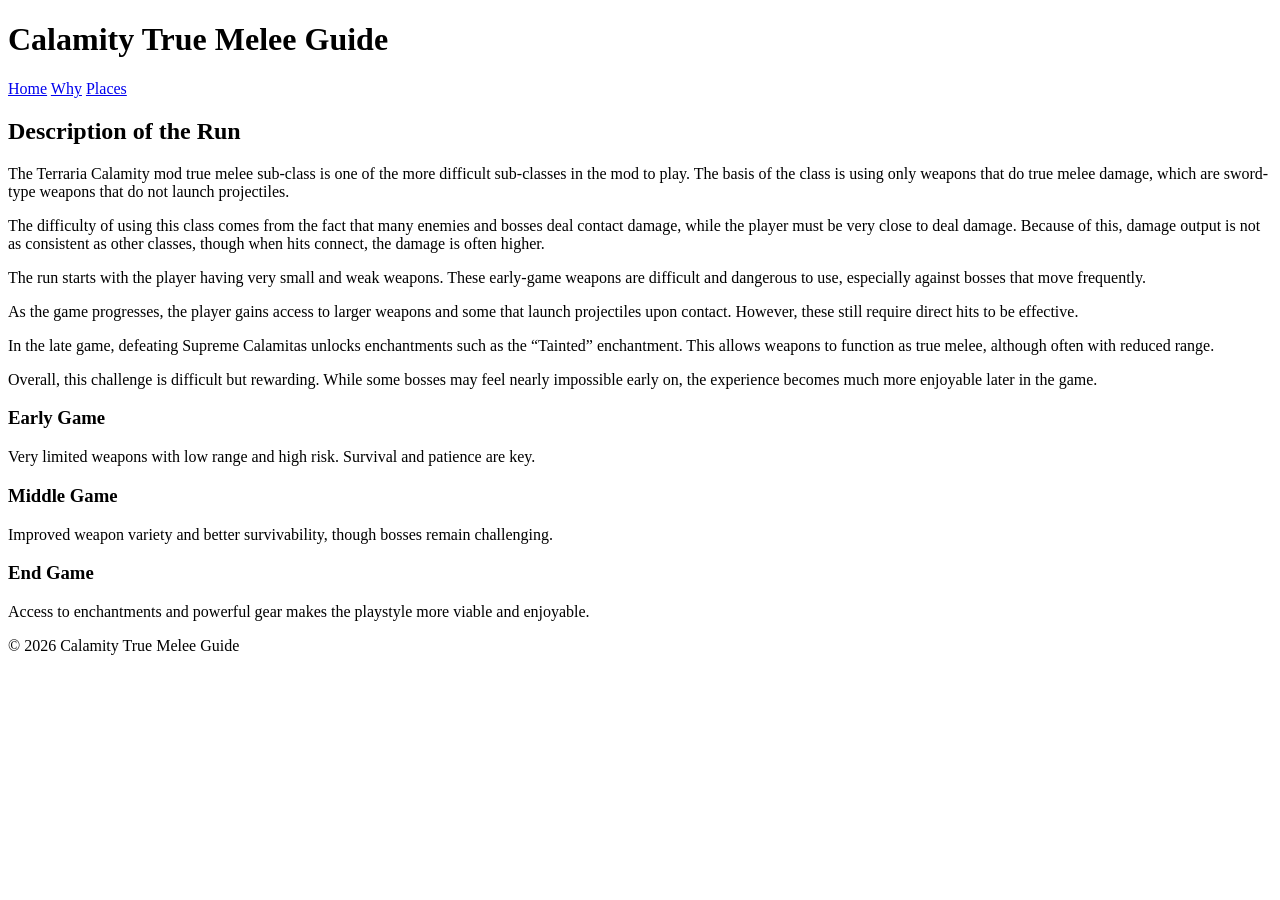
==== dev_1.html @ 3620f6ba "Html and basic files and folders" ====
<!DOCTYPE html>
<html lang="en">
<head>
    <meta charset="UTF-8">
    <title>Description of the Run</title>
</head>
<body>

    <!-- Header -->
    <header>
        <h1>Calamity True Melee Guide</h1>

        <!-- Nav -->
        <nav>
            <a href="index.html">Home</a>
            <a href="Jr_Dev_1.html">Why</a>
            <a href="Jr_Dev_2.html">Places</a>
        </nav>
    </header>

    <!-- Main Content -->
    <main>
        <section>
            <h2>Description of the Run</h2>

            <p>
                The Terraria Calamity mod true melee sub-class is one of the more difficult sub-classes in the mod to play. 
                The basis of the class is using only weapons that do true melee damage, which are sword-type weapons that do not launch projectiles.
            </p>

            <p>
                The difficulty of using this class comes from the fact that many enemies and bosses deal contact damage, while the player must be very close to deal damage. 
                Because of this, damage output is not as consistent as other classes, though when hits connect, the damage is often higher.
            </p>

            <p>
                The run starts with the player having very small and weak weapons. These early-game weapons are difficult and dangerous to use, especially against bosses that move frequently.
            </p>

            <p>
                As the game progresses, the player gains access to larger weapons and some that launch projectiles upon contact. However, these still require direct hits to be effective.
            </p>

            <p>
                In the late game, defeating Supreme Calamitas unlocks enchantments such as the “Tainted” enchantment. This allows weapons to function as true melee, although often with reduced range.
            </p>

            <p>
                Overall, this challenge is difficult but rewarding. While some bosses may feel nearly impossible early on, the experience becomes much more enjoyable later in the game.
            </p>
        </section>

        <section>
            <h3>Early Game</h3>
            <p>Very limited weapons with low range and high risk. Survival and patience are key.</p>
        </section>

        <section>
            <h3>Middle Game</h3>
            <p>Improved weapon variety and better survivability, though bosses remain challenging.</p>
        </section>

        <section>
            <h3>End Game</h3>
            <p>Access to enchantments and powerful gear makes the playstyle more viable and enjoyable.</p>
        </section>

    </main>

    <footer>
        <p>&copy; 2026 Calamity True Melee Guide</p>
    </footer>

</body>
</html>
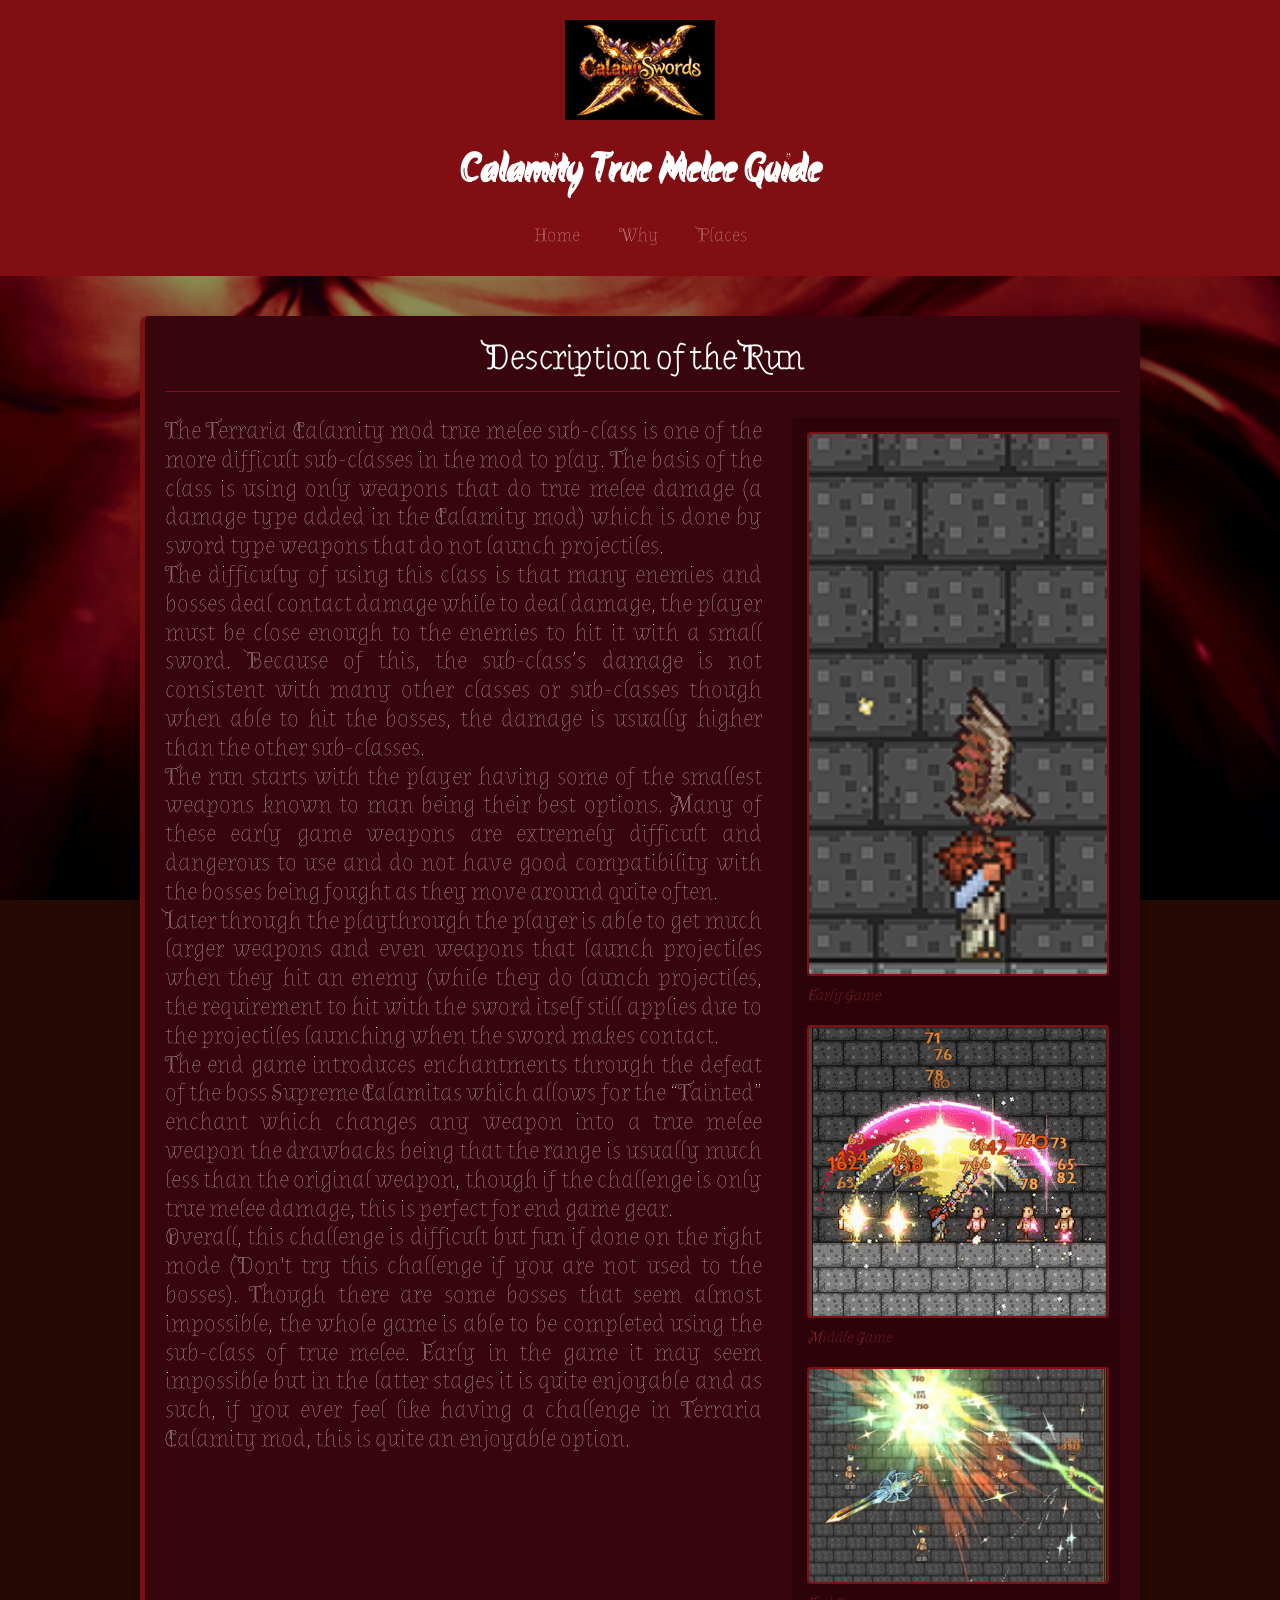
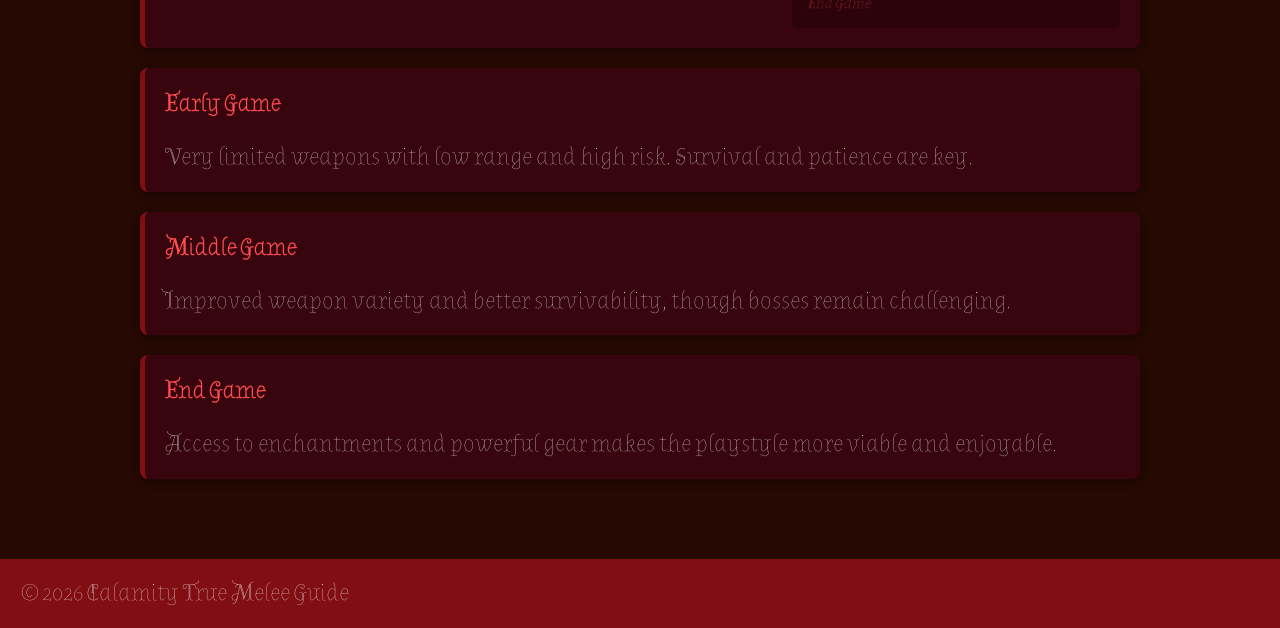
==== commit 33c63e2b: "css added and html touches" ====
--- a/dev_1.html
+++ b/dev_1.html
@@ -2,15 +2,18 @@
 <html lang="en">
 <head>
     <meta charset="UTF-8">
-    <title>Description of the Run</title>
+    <meta name="viewport" content="width=device-width, initial-scale=1.0">
+    <title>Description of the Run - Calamity True Melee</title>
+    <link rel="stylesheet" href="styles/dev1_styles.css">
 </head>
 <body>
 
-    <!-- Header -->
     <header>
+        <div class="header-logo">
+            <img src="images/logo_Cal.png" alt="Calamity Logo" class="logo">
+        </div>
         <h1>Calamity True Melee Guide</h1>
 
-        <!-- Nav -->
         <nav>
             <a href="index.html">Home</a>
             <a href="Jr_Dev_1.html">Why</a>
@@ -18,36 +21,60 @@
         </nav>
     </header>
 
-    <!-- Main Content -->
     <main>
         <section>
             <h2>Description of the Run</h2>
 
-            <p>
-                The Terraria Calamity mod true melee sub-class is one of the more difficult sub-classes in the mod to play. 
-                The basis of the class is using only weapons that do true melee damage, which are sword-type weapons that do not launch projectiles.
-            </p>
+            <div class="content-container" style="display: flex; gap: 30px; align-items: flex-start;">
+                
+                <div class="text-content" style="flex: 2;">
+                    <p>
+                        The Terraria Calamity mod true melee sub-class is one of the more difficult sub-classes in the mod to play. 
+                        The basis of the class is using only weapons that do true melee damage (a damage type added in the Calamity mod) which is done by sword type weapons that do not launch projectiles.
+                    </p>
 
-            <p>
-                The difficulty of using this class comes from the fact that many enemies and bosses deal contact damage, while the player must be very close to deal damage. 
-                Because of this, damage output is not as consistent as other classes, though when hits connect, the damage is often higher.
-            </p>
+                    <p>
+                        The difficulty of using this class is that many enemies and bosses deal contact damage while to deal damage, 
+                        the player must be close enough to the enemies to hit it with a small sword. Because of this, the sub-class’s damage is not consistent with many other classes or sub-classes though when able to hit the bosses, the damage is usually higher than the other sub-classes.
+                    </p>
 
-            <p>
-                The run starts with the player having very small and weak weapons. These early-game weapons are difficult and dangerous to use, especially against bosses that move frequently.
-            </p>
+                    <p>
+                        The run starts with the player having some of the smallest weapons known to man being their best options. 
+                        Many of these early game weapons are extremely difficult and dangerous to use and do not have good compatibility with the bosses being fought as they move around quite often.
+                    </p>
 
-            <p>
-                As the game progresses, the player gains access to larger weapons and some that launch projectiles upon contact. However, these still require direct hits to be effective.
-            </p>
+                    <p>
+                        Later through the playthrough the player is able to get much larger weapons and even weapons that launch projectiles when they hit an enemy (while they do launch projectiles, the requirement to hit with the sword itself still applies due to the projectiles launching when the sword makes contact.
+                    </p>
 
-            <p>
-                In the late game, defeating Supreme Calamitas unlocks enchantments such as the “Tainted” enchantment. This allows weapons to function as true melee, although often with reduced range.
-            </p>
+                    <p>
+                        The end game introduces enchantments through the defeat of the boss Supreme Calamitas which allows for the “Tainted” enchant which changes any weapon into a true melee weapon the drawbacks being that the range is usually much less than the original weapon, though if the challenge is only true melee damage, this is perfect for end game gear.
+                    </p>
 
-            <p>
-                Overall, this challenge is difficult but rewarding. While some bosses may feel nearly impossible early on, the experience becomes much more enjoyable later in the game.
-            </p>
+                    <p>
+                        Overall, this challenge is difficult but fun if done on the right mode (Don't try this challenge if you are not used to the bosses). 
+                        Though there are some bosses that seem almost impossible, the whole game is able to be completed using the sub-class of true melee. 
+                        Early in the game it may seem impossible but in the latter stages it is quite enjoyable and as such, if you ever feel like having a challenge in Terraria Calamity mod, this is quite an enjoyable option.
+                    </p>
+                </div>
+
+                <div class="image-sidebar" style="flex: 1; display: flex; flex-direction: column; gap: 20px;">
+                    <div class="image-item" style="text-align: center;">
+                        <img src="images/early_terraria.png" alt="Early Game Weapon" style="width: 100%; height: auto; border-radius: 4px;">
+                        <p class="caption" style="margin-top: 5px; font-style: italic;">early game</p>
+                    </div>
+
+                    <div class="image-item" style="text-align: center;">
+                        <img src="images/middle_terraria.png" alt="Middle Game Weapon" style="width: 100%; height: auto; border-radius: 4px;">
+                        <p class="caption" style="margin-top: 5px; font-style: italic;">middle game</p>
+                    </div>
+
+                    <div class="image-item" style="text-align: center;">
+                        <img src="images/end_terraria.png" alt="End Game Weapon" style="width: 100%; height: auto; border-radius: 4px;">
+                        <p class="caption" style="margin-top: 5px; font-style: italic;">end game</p>
+                    </div>
+                </div>
+            </div>
         </section>
 
         <section>
--- a/styles/dev1_styles.css
+++ b/styles/dev1_styles.css
@@ -0,0 +1,153 @@
+@import url('https://fonts.googleapis.com/css2?family=Akronim&family=Almendra+Display&display=swap');
+
+body {
+    margin: 0;
+    font-family: "Almendra Display", Garamond, serif;
+    background-color: #250902;
+    background-image: url("../images/BackgroundImage.png");
+    background-size: cover;
+    background-position: center;
+    background-repeat: no-repeat;
+    background-attachment: fixed;
+    color: #ffffff;
+}
+
+header {
+    background-color: #800E13;
+    padding: 20px;
+    text-align: center;
+}
+
+header .header-logo {
+    margin-bottom: 15px;
+}
+
+header .logo {
+    height: 100px;
+    width: auto;
+}
+
+header h1 {
+    font-family: "Akronim", cursive;
+    font-size: 2.5em;
+    color: #ffffff;
+    margin: 0 0 15px 0;
+}
+
+header nav {
+    display: flex;
+    justify-content: center;
+    gap: 15px;
+}
+
+header nav a {
+    text-decoration: none;
+    color: #ffffff;
+    font-size: 1.2em;
+    padding: 8px 12px;
+    border-radius: 5px;
+    transition: background-color 0.3s;
+}
+
+header nav a:hover {
+    background-color: #640D14;
+}
+
+main {
+    max-width: 1000px;
+    margin: 20px auto;
+    padding: 20px;
+}
+
+section {
+    background-color: #38040E;
+    margin-bottom: 20px;
+    padding: 20px;
+    border-left: 5px solid #800E13;
+    border-radius: 8px;
+    box-shadow: 0 4px 10px rgba(0,0,0,0.3);
+}
+
+.content-container {
+    display: flex;
+    gap: 30px;
+    align-items: flex-start;
+}
+
+.text-content {
+    flex: 2;
+    line-height: 1.6;
+}
+
+.image-sidebar {
+    flex: 1;
+    display: flex;
+    flex-direction: column;
+    gap: 25px;
+    background: rgba(0, 0, 0, 0.2);
+    padding: 15px;
+    border-radius: 5px;
+}
+
+.image-item {
+    text-align: center;
+}
+
+.image-item img {
+    max-width: 100%;
+    height: auto;
+    border: 2px solid #800E13;
+    border-radius: 4px;
+}
+
+.caption {
+    margin-top: 8px;
+    font-size: 0.95em;
+    color: #ff4d4d;
+    font-style: italic;
+    text-transform: capitalize;
+}
+
+h2 {
+    text-align: center;
+    font-size: 2.2em;
+    margin-top: 0;
+    margin-bottom: 25px;
+    border-bottom: 1px solid #800E13;
+    padding-bottom: 10px;
+}
+
+h3 {
+    color: #ff4d4d;
+    margin-top: 0;
+    font-size: 1.5em;
+}
+
+footer {
+    text-align: center;
+    padding: 20px;
+    background-color: #800E13;
+    margin-top: 40px;
+}
+
+@media (max-width: 768px) {
+    .content-container {
+        flex-direction: column;
+    }
+    
+    header h1 {
+        font-size: 1.8em;
+    }
+
+    header nav {
+        flex-wrap: wrap;
+    }
+}
+
+p {
+  font-size: 1.5rem;
+  line-height: 1.2;
+  text-align: justify;
+  margin: 0;
+}
+
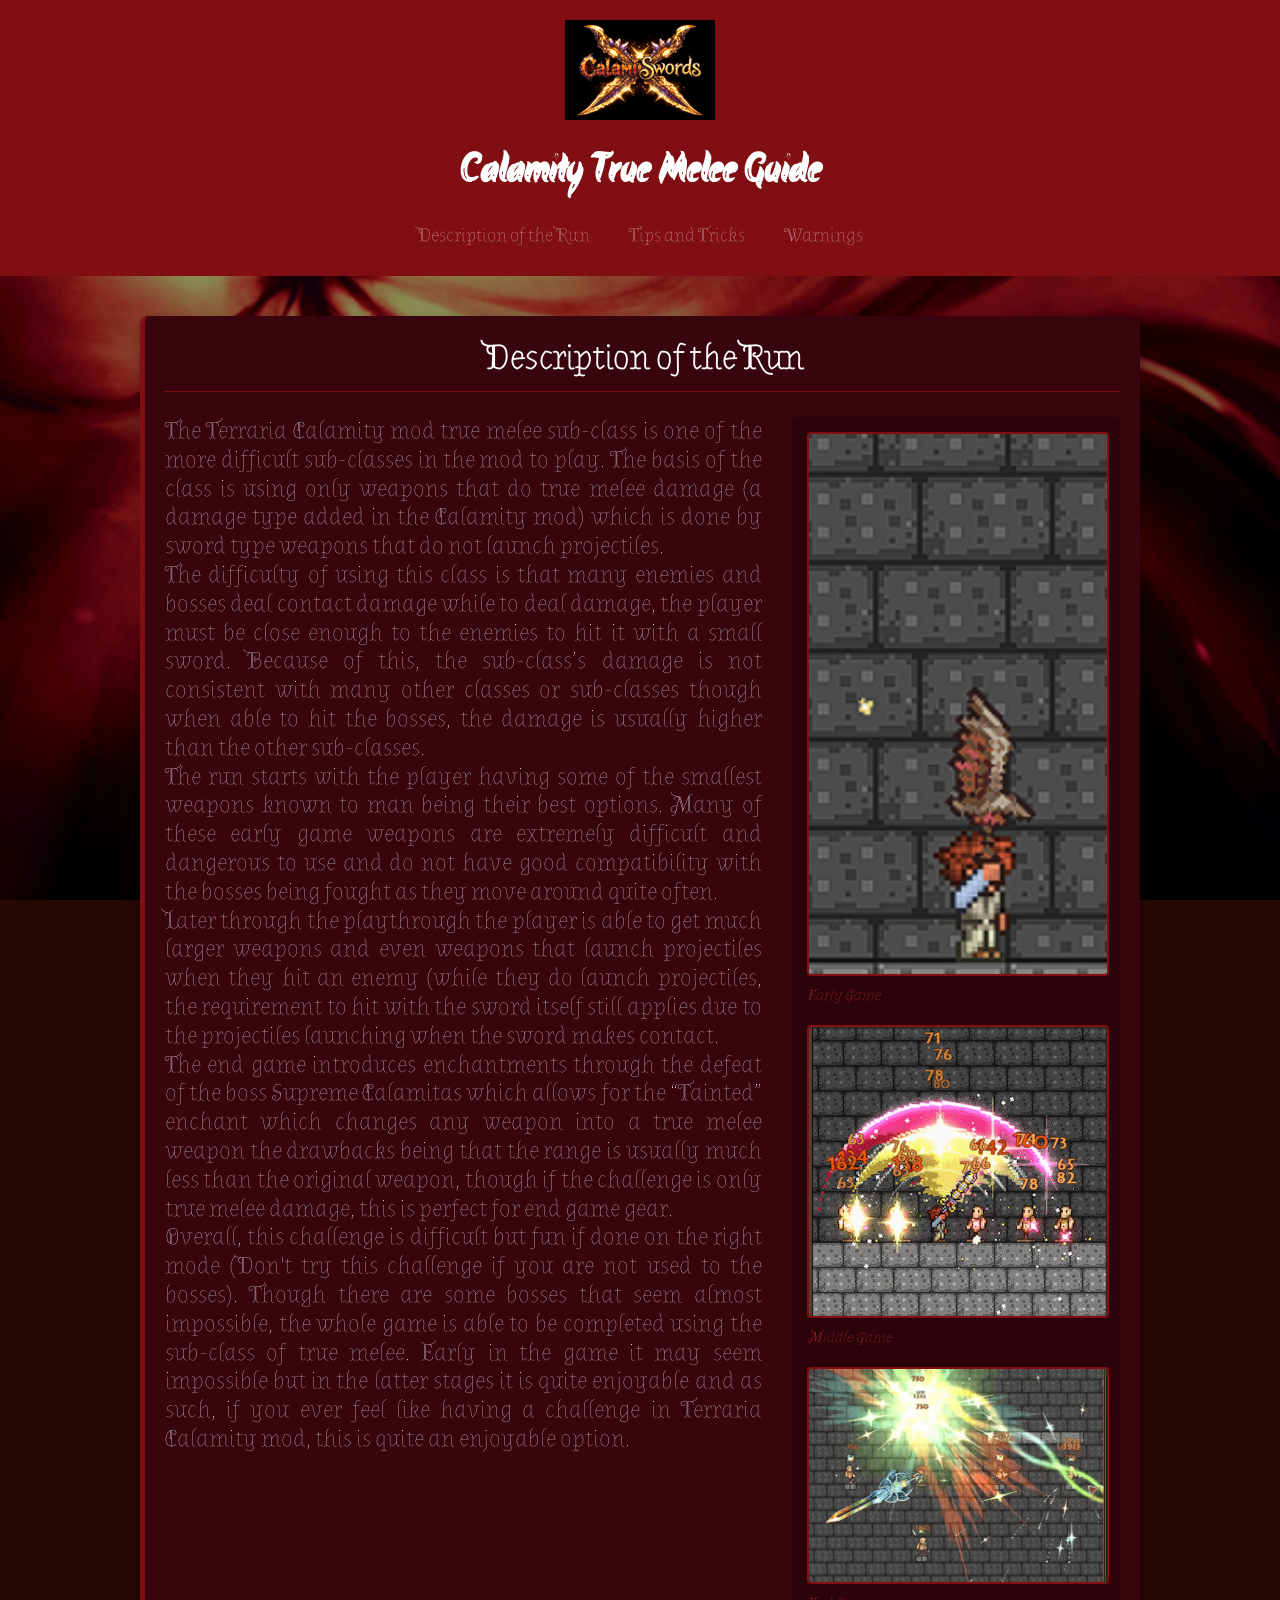
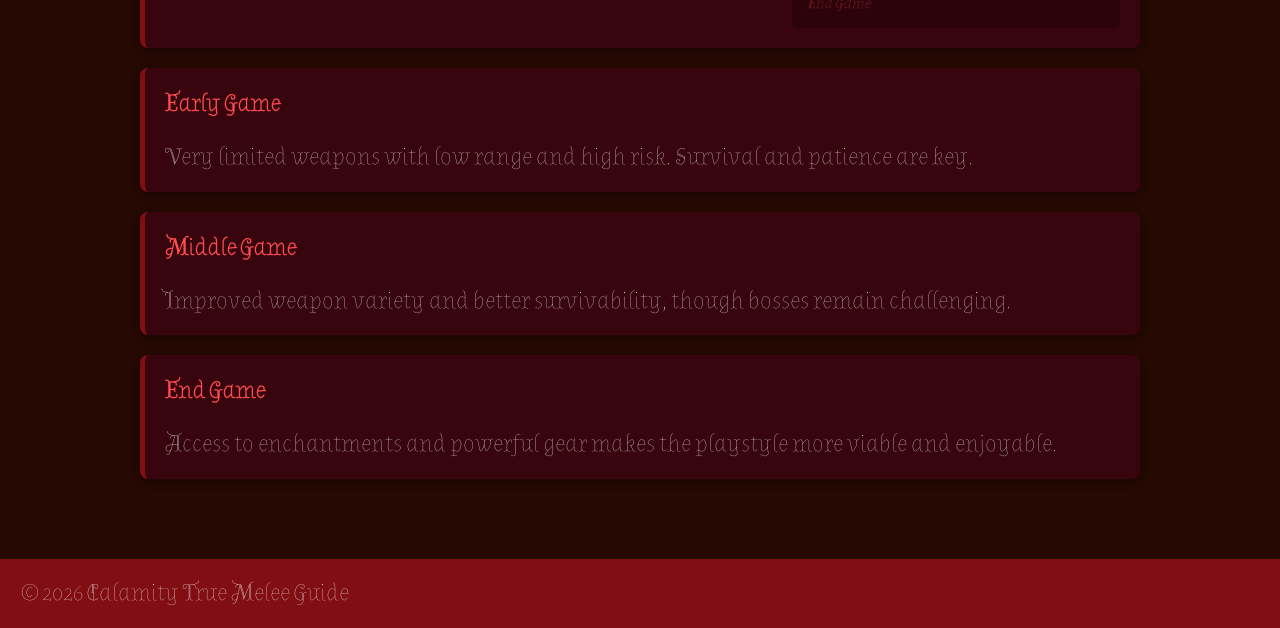
==== commit a7ab332a: "standardized navigation links and arbitrarily made the warnings page the index.html page" ====
--- a/dev_1.html
+++ b/dev_1.html
@@ -15,9 +15,9 @@
         <h1>Calamity True Melee Guide</h1>
 
         <nav>
-            <a href="index.html">Home</a>
-            <a href="Jr_Dev_1.html">Why</a>
-            <a href="Jr_Dev_2.html">Places</a>
+            <a href="dev_1.html">Description of the Run</a>
+            <a href="dev_2.html">Tips and Tricks</a>
+            <a href="index.html">Warnings</a>
         </nav>
     </header>
 
